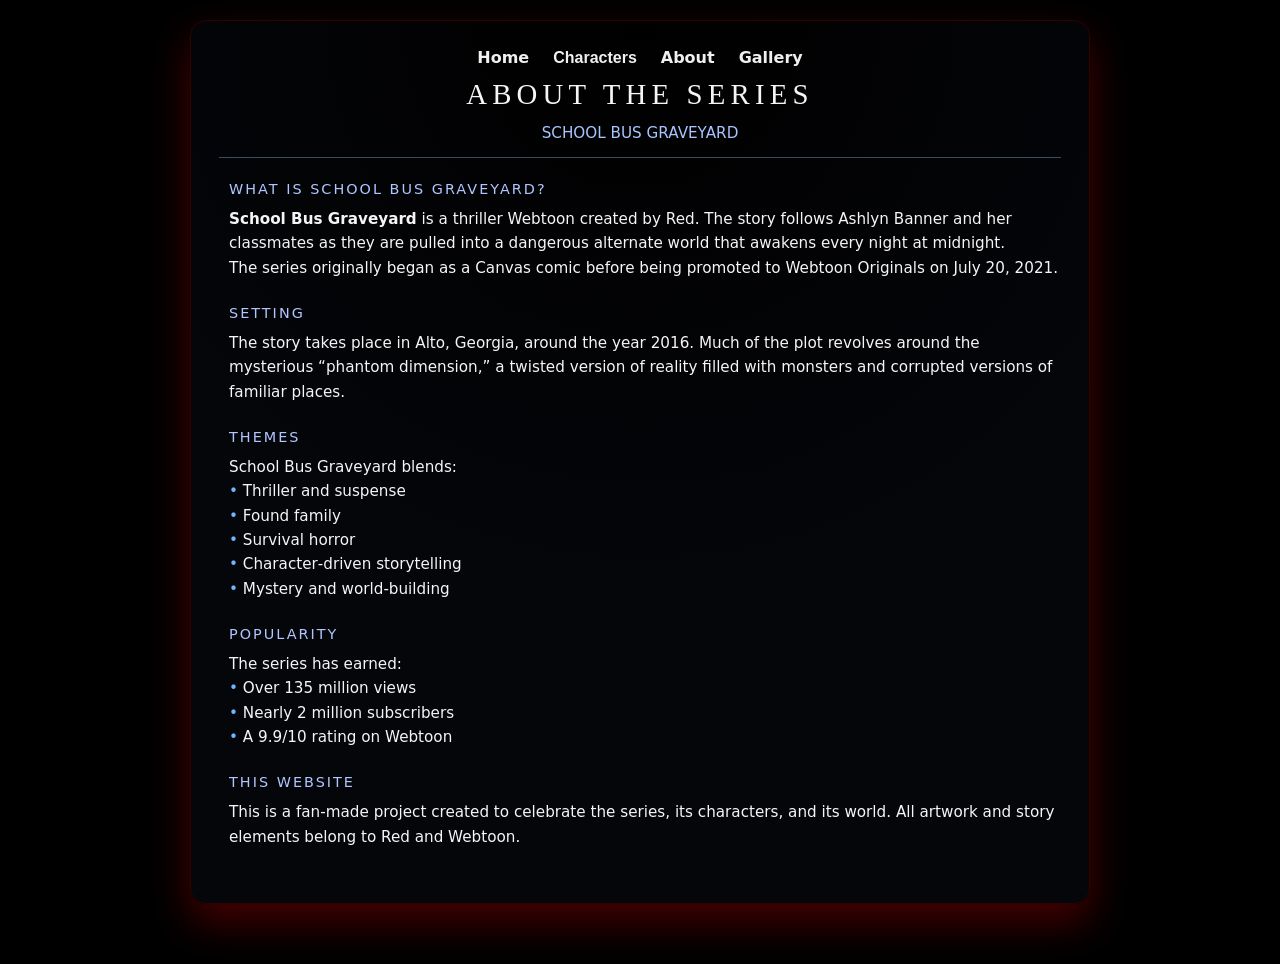
==== about.html @ 18e59450 "Add files via upload" ====
<!DOCTYPE html>
<html lang="en">
<head>
  <meta charset="UTF-8">
  <title>About – School Bus Graveyard Fan Page</title>
  <meta name="viewport" content="width=device-width, initial-scale=1" />
  <link rel="stylesheet" href="style2.css">

  <style>
    .about-header {
      text-align: center;
      border-bottom: 1px solid #3a4b62;
      padding-bottom: 12px;
      margin-bottom: 20px;
    }

    .about-title {
      font-family: "Trajan Pro", "Cinzel", serif;
      letter-spacing: 0.18em;
      font-size: 1.8rem;
      text-transform: uppercase;
    }

    .about-subtitle {
      font-size: 0.95rem;
      text-transform: uppercase;
      color: #a7c4ff;
      margin-top: 4px;
    }

    .about-section {
      margin-bottom: 22px;
    }

    .about-section-title {
      font-size: 0.9rem;
      text-transform: uppercase;
      letter-spacing: 0.14em;
      color: #b0c6ff;
      margin-bottom: 6px;
      padding-left: 10px;
    }

    .about-section-body {
      font-size: 0.95rem;
      padding-left: 10px;
    }
  </style>
</head>

<body>

  <div class="page">

    <!-- NAVIGATION -->
    <nav class="nav">
      <a href="index.html">Home</a>

      <div class="dropdown" id="charDrop">
        <button class="dropbtn">Characters</button>
        <div class="dropdown-content">
          <a href="ashlyn.html">Ashlyn Banner</a>
          <a href="aiden.html">Aiden Clark</a>
          <a href="ben.html">Ben Clark</a>
          <a href="taylor.html">Taylor Hernandez</a>
          <a href="tyler.html">Tyler Hernandez</a>
          <a href="logan.html">Logan Fields</a>
          <a href="phantom.html">Phantom</a>
        </div>
      </div>

      <a href="about.html">About</a>
      <a href="gallery.html">Gallery</a>
    </nav>

    <!-- HEADER -->
    <header class="about-header">
      <div class="about-title">About the Series</div>
      <div class="about-subtitle">School Bus Graveyard</div>
    </header>

    <!-- SECTION 1 -->
    <section class="about-section">
      <div class="about-section-title">What Is School Bus Graveyard?</div>
      <div class="about-section-body">
        <p>
          <strong>School Bus Graveyard</strong> is a thriller Webtoon created by Red.  
          The story follows Ashlyn Banner and her classmates as they are pulled into a dangerous alternate world that awakens every night at midnight.
        </p>
        <p>
          The series originally began as a Canvas comic before being promoted to Webtoon Originals on July 20, 2021.
        </p>
      </div>
    </section>

    <!-- SECTION 2 -->
    <section class="about-section">
      <div class="about-section-title">Setting</div>
      <div class="about-section-body">
        <p>
          The story takes place in Alto, Georgia, around the year 2016.  
          Much of the plot revolves around the mysterious “phantom dimension,” a twisted version of reality filled with monsters and corrupted versions of familiar places.
        </p>
      </div>
    </section>

    <!-- SECTION 3 -->
    <section class="about-section">
      <div class="about-section-title">Themes</div>
      <div class="about-section-body">
        <p>
          School Bus Graveyard blends:
        </p>
        <ul class="inline-list">
          <li>Thriller and suspense</li>
          <li>Found family</li>
          <li>Survival horror</li>
          <li>Character‑driven storytelling</li>
          <li>Mystery and world‑building</li>
        </ul>
      </div>
    </section>

    <!-- SECTION 4 -->
    <section class="about-section">
      <div class="about-section-title">Popularity</div>
      <div class="about-section-body">
        <p>
          The series has earned:
        </p>
        <ul class="inline-list">
          <li>Over 135 million views</li>
          <li>Nearly 2 million subscribers</li>
          <li>A 9.9/10 rating on Webtoon</li>
        </ul>
      </div>
    </section>

    <!-- SECTION 5 -->
    <section class="about-section">
      <div class="about-section-title">This Website</div>
      <div class="about-section-body">
        <p>
          This is a fan‑made project created to celebrate the series, its characters, and its world.  
          All artwork and story elements belong to Red and Webtoon.
        </p>
      </div>
    </section>

  </div>

  <!-- DROPDOWN SCRIPT -->
  <script>
    const charDrop = document.getElementById("charDrop");
    const charBtn = charDrop.querySelector(".dropbtn");

    charBtn.addEventListener("click", (e) => {
      e.stopPropagation();
      charDrop.classList.toggle("open");
    });

    document.addEventListener("click", () => {
      charDrop.classList.remove("open");
    });
  </script>

</body>
</html>
---- style2.css ----
/* Global styles */
* {
  box-sizing: border-box;
  margin: 0;
  padding: 0;
}

body {
  font-family: system-ui, -apple-system, BlinkMacSystemFont, "Segoe UI", sans-serif;
  background: #000000;
  color: #f5f5f5;
  line-height: 1.6;
  padding: 20px;
}

.page {
  max-width: 900px;
  margin: 0 auto 40px auto;
  background: radial-gradient(circle at top, hsl(0, 0%, 0%) 0, #05060a 60%);
  border-radius: 16px;
  border: 1px solid #2e0202;
  padding: 24px 28px 32px;
  box-shadow: 0 18px 40px rgb(71, 0, 0);
}

/* NAVIGATION */
nav {
  display: flex;
  gap: 1.5rem;
  justify-content: center;
  position: relative;
}

nav a {
  color: #f0f0f0;
  text-decoration: none;
  font-weight: bold;
  transition: color 0.3s ease;
}

nav a:hover {
  color: #ff4081;
}

/* CLICK DROPDOWN */
.dropdown {
  position: relative;
}

/* FIXED: dropbtn now white normally */
.dropbtn {
  background: none;
  border: none;
  color: #f0f0f0; /* normal nav colour */
  font-weight: bold;
  cursor: pointer;
  font-size: 1rem;
  transition: color 0.3s ease;
}

/* FIXED: dropbtn now highlights on hover */
.dropbtn:hover {
  color: #ff4081;
}

.dropdown-content {
  display: none;
  position: absolute;
  background: #1b2436;
  border: 1px solid #3a4b62;
  border-radius: 8px;
  min-width: 180px;
  top: 120%;
  left: 0;
  z-index: 20;
  box-shadow: 0 12px 30px rgba(0,0,0,0.5);
}

.dropdown-content a {
  display: block;
  padding: 10px 14px;
  color: #f5f5f5;
  text-decoration: none;
  transition: color 0.3s ease, background 0.3s ease;
}

/* Hover only — no sticky colour */
.dropdown-content a:hover {
  background: rgba(255, 64, 129, 0.2);
  color: #ff4081;
}

/* SHOW WHEN CLICKED */
.dropdown.open .dropdown-content {
  display: block;
}

/* Dragon header */
.dragon-header {
  display: flex;
  justify-content: space-between;
  align-items: baseline;
  border-bottom: 1px solid #3a4b62;
  padding-bottom: 10px;
  margin-bottom: 16px;
}

.dragon-name {
  font-family: "Trajan Pro", "Cinzel", serif;
  letter-spacing: 0.18em;
  font-size: 1.7rem;
  text-transform: uppercase;
}

.dragon-class {
  font-size: 0.95rem;
  text-transform: uppercase;
  color: #a7c4ff;
}

/* Meta info list */
.meta-grid {
  display: grid;
  grid-template-columns: repeat(auto-fit, minmax(180px, 1fr));
  gap: 12px 24px;
  margin-bottom: 18px;
}

.meta-item-label {
  font-size: 0.75rem;
  text-transform: uppercase;
  letter-spacing: 0.12em;
  color: #9fb0cc;
}

.meta-item-value {
  font-size: 0.95rem;
  padding-left: 95px;
}

/* Sections */
.section {
  margin-bottom: 18px;
}

.section-title {
  font-size: 0.9rem;
  text-transform: uppercase;
  letter-spacing: 0.14em;
  color: #b0c6ff;
  margin-bottom: 6px;
  padding-left: 10px;
}

.section-body {
  font-size: 0.95rem;
  padding-left: 10px;
}

/* Lists */
.inline-list {
  list-style: none;
  margin-left: 0;
}

.inline-list li::before {
  content: "• ";
  color: #6eb6ff;
}

.stats-grid {
  display: grid;
  grid-template-columns: repeat(auto-fit, minmax(190px, 1fr));
  gap: 10px 22px;
  margin-top: 6px;
}

.stat-label {
  font-size: 0.8rem;
  text-transform: uppercase;
  letter-spacing: 0.12em;
  color: #9fb0cc;
}

.stat-value {
  font-size: 0.98rem;
}

/* Small helper */
.upper {
  text-transform: uppercase;
}

/* MOBILE */
@media (max-width: 768px) {
  nav {
    flex-wrap: wrap;
    gap: 0.8rem;
  }

  .dropdown-content {
    position: static;
    width: 100%;
    border-radius: 6px;
  }

  .dropbtn {
    width: 100%;
    text-align: center;
    padding: 10px;
  }
}

@media (max-width: 480px) {
  nav {
    flex-direction: column;
    gap: 0;
    align-items: stretch;
    padding: 8px;
    border: 1px solid rgba(255,255,255,0.1);
    border-radius: 8px;
  }

  nav a {
    padding: 12px 16px;
    text-align: center;
    border-bottom: 1px solid rgba(255,255,255,0.05);
  }

  nav a:last-child {
    border-bottom: none;
  }

  .dropdown-content a {
    text-align: center;
  }
}
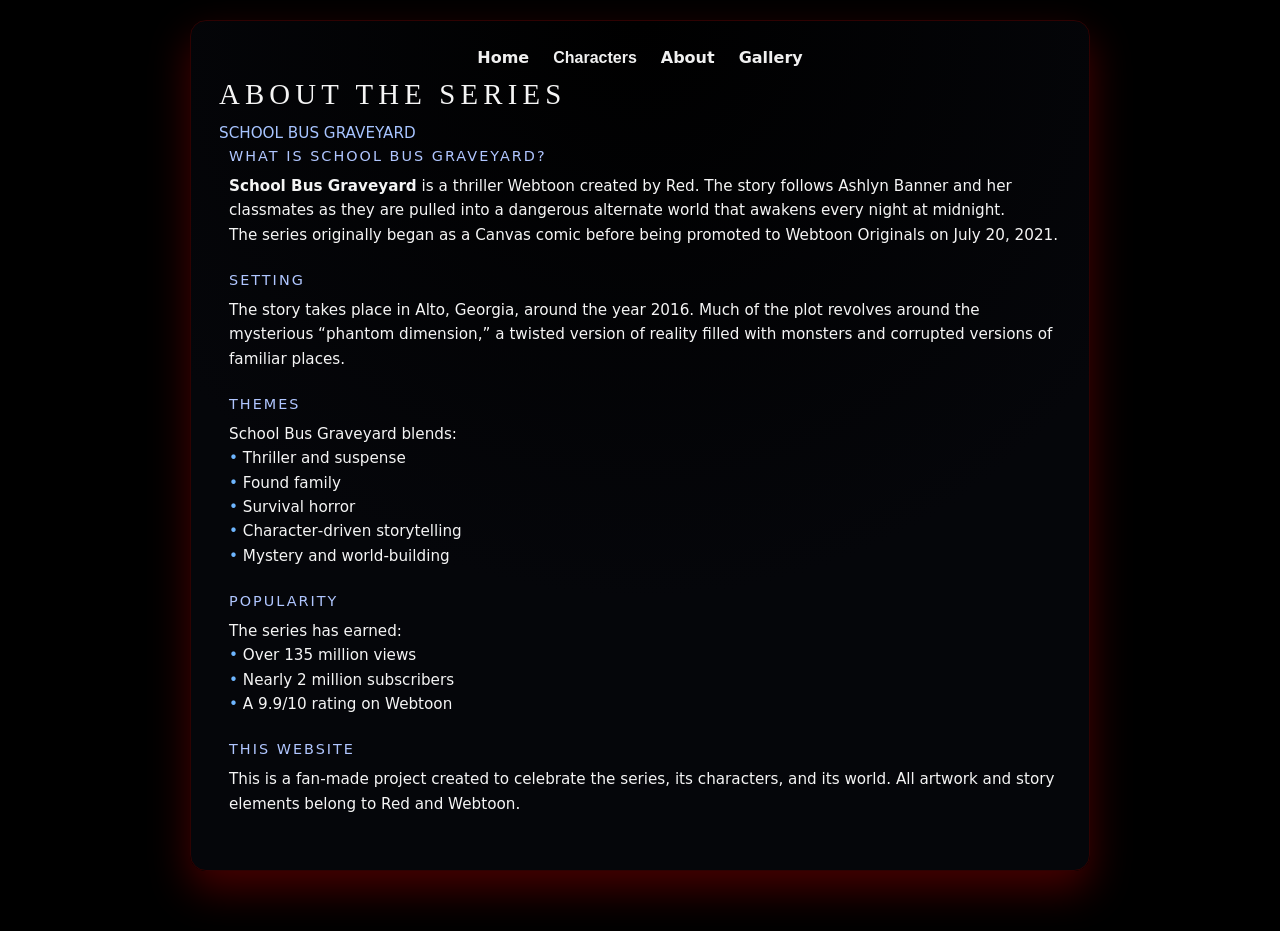
==== commit 954b58b0: "Fix HTML structure and styling for about page" ====
--- a/about.html
+++ b/about.html
@@ -5,8 +5,13 @@
   <title>About – School Bus Graveyard Fan Page</title>
   <meta name="viewport" content="width=device-width, initial-scale=1" />
   <link rel="stylesheet" href="style2.css">
+  <link rel="icon" href="favicon.webp" type="image/x-icon">
+  
+  
+  <style>
+    <div class="about-title dragon-name">About the Series</div>
 
-  <style>
+  
     .about-header {
       text-align: center;
       border-bottom: 1px solid #3a4b62;
@@ -54,7 +59,7 @@
 
     <!-- NAVIGATION -->
     <nav class="nav">
-      <a href="index.html">Home</a>
+      <a href="Index.html">Home</a>
 
       <div class="dropdown" id="charDrop">
         <button class="dropbtn">Characters</button>
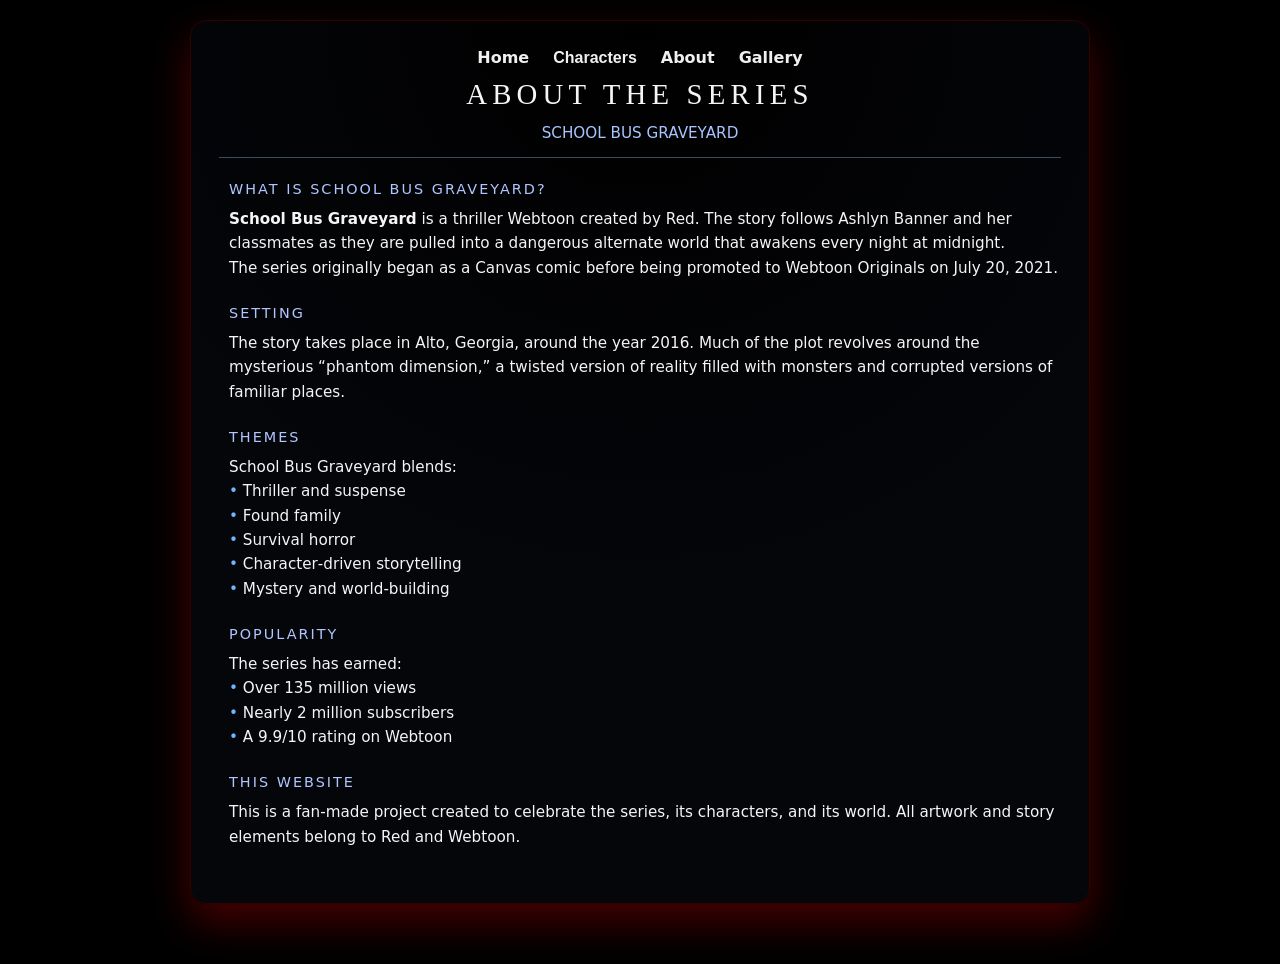
==== commit 5a3dd6d6: "Enhance about.html with internal CSS and formatting Added internal CSS for red title and improved fo" ====
--- a/about.html
+++ b/about.html
@@ -7,12 +7,18 @@
   <link rel="stylesheet" href="style2.css">
   <link rel="icon" href="favicon.webp" type="image/x-icon">
   
-  
+<!-- INTERNAL CSS FOR RED TITLE -->
   <style>
-    <div class="about-title dragon-name">About the Series</div>
+    .dragon-name {
+      color: #ff0000; /* bright red */
+      text-shadow: 0 0 10px rgba(255, 0, 0, 0.6); /* optional glow */
+    }
+  </style>
 
-  
-    .about-header {
+
+  <style>
+ 
+   .about-header {
       text-align: center;
       border-bottom: 1px solid #3a4b62;
       padding-bottom: 12px;
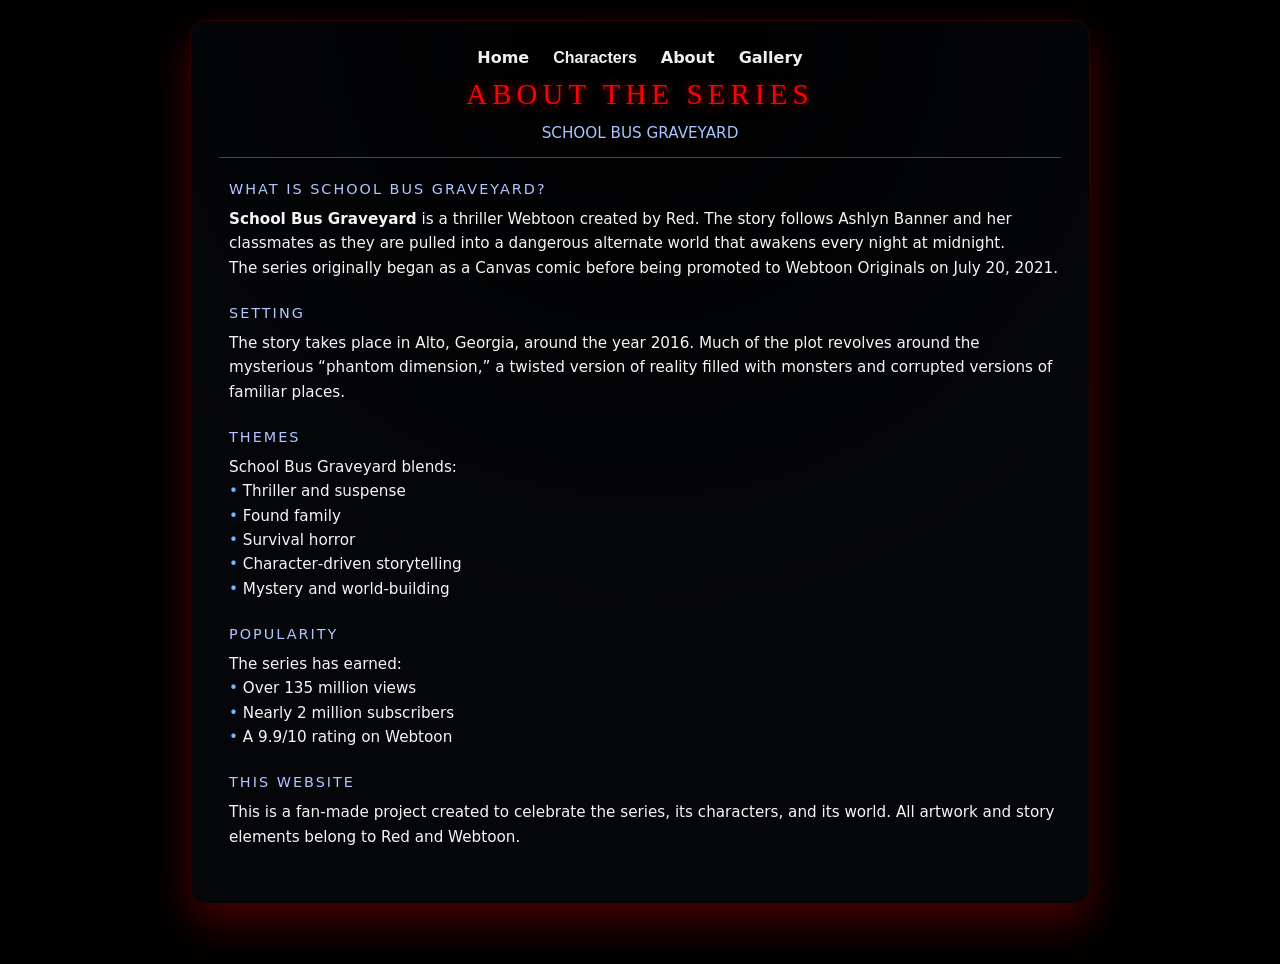
==== commit a7eda9f5: "Refactor HTML structure and styles in about.html" ====
--- a/about.html
+++ b/about.html
@@ -5,20 +5,17 @@
   <title>About – School Bus Graveyard Fan Page</title>
   <meta name="viewport" content="width=device-width, initial-scale=1" />
   <link rel="stylesheet" href="style2.css">
-  <link rel="icon" href="favicon.webp" type="image/x-icon">
-  
-<!-- INTERNAL CSS FOR RED TITLE -->
+    <link rel="icon" href="favicon.webp" type="image/x-icon">
+
+  <!-- INTERNAL CSS FOR RED TITLE -->
   <style>
-    .dragon-name {
+    .about-title {
       color: #ff0000; /* bright red */
       text-shadow: 0 0 10px rgba(255, 0, 0, 0.6); /* optional glow */
     }
   </style>
-
-
   <style>
- 
-   .about-header {
+    .about-header {
       text-align: center;
       border-bottom: 1px solid #3a4b62;
       padding-bottom: 12px;
@@ -65,7 +62,7 @@
 
     <!-- NAVIGATION -->
     <nav class="nav">
-      <a href="Index.html">Home</a>
+      <a href="index.html">Home</a>
 
       <div class="dropdown" id="charDrop">
         <button class="dropbtn">Characters</button>
